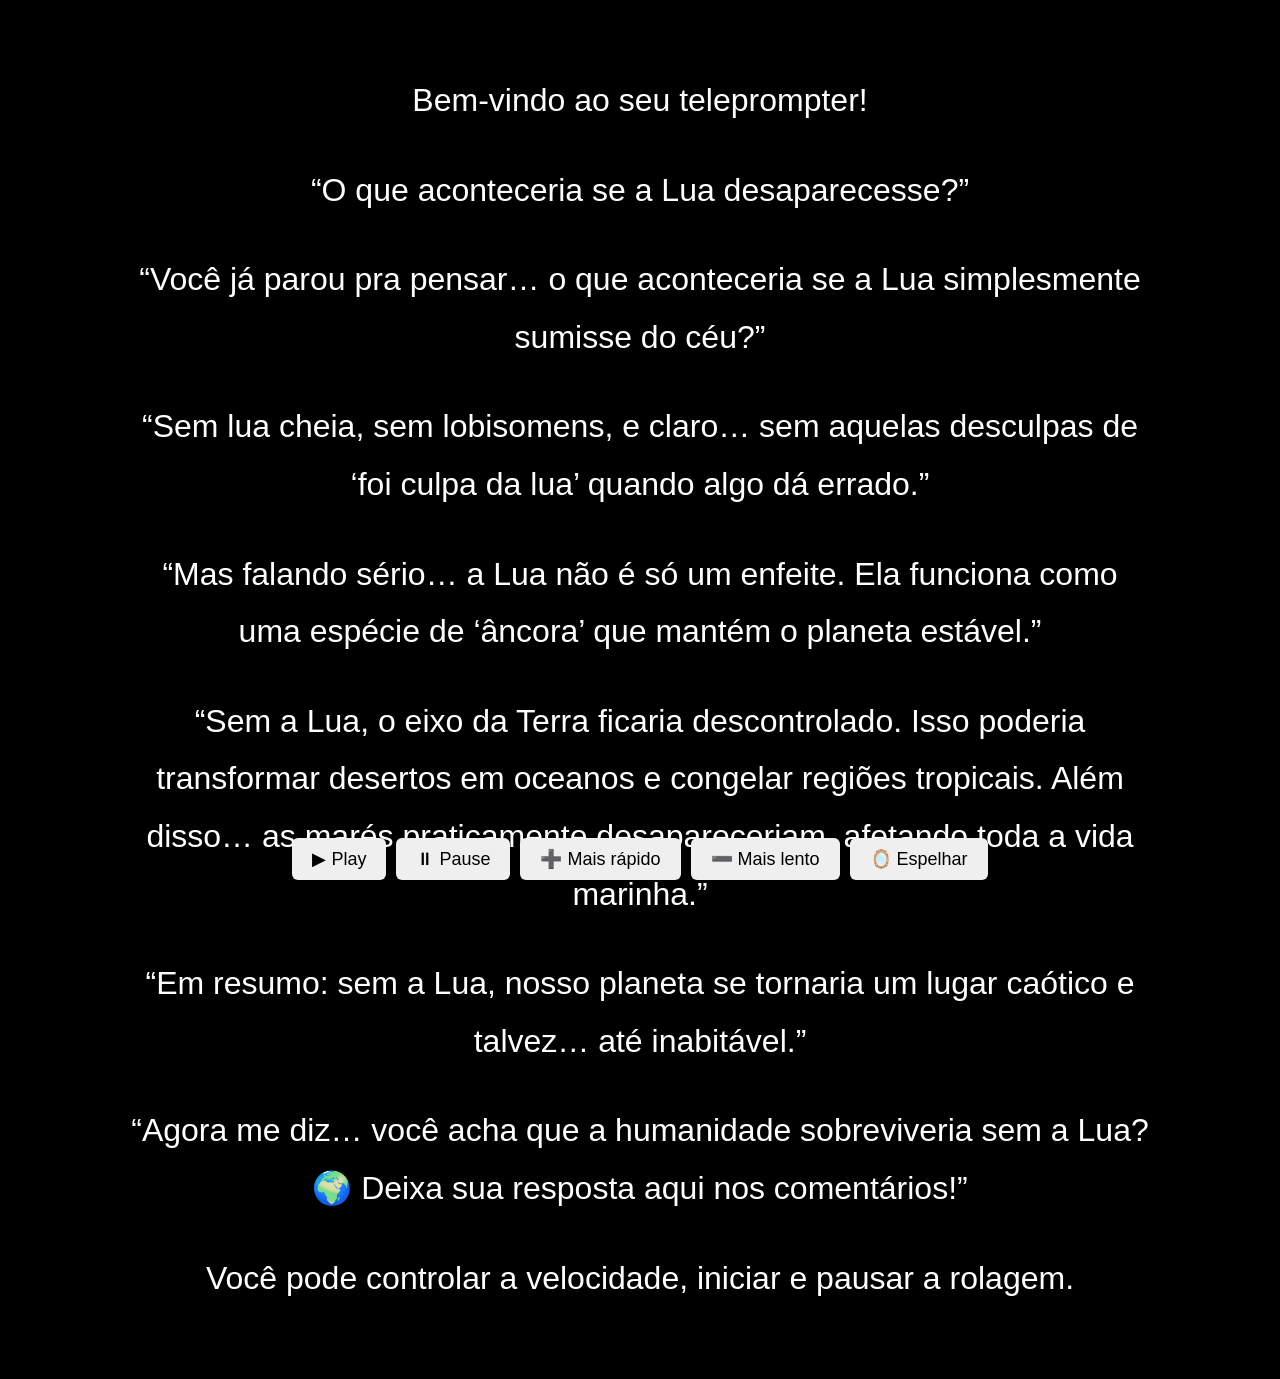
==== index.html @ d54c659e "first commit" ====
<!DOCTYPE html>
<html lang="pt-BR">
<head>
  <meta charset="UTF-8">
  <title>Teleprompter</title>
  <link rel="stylesheet" href="css/base.css">
  <link rel="stylesheet" href="css/layout.css">
  <link rel="stylesheet" href="css/components.css">
</head>
<body>
  <div id="app">
    <div id="texto">
      <p>Bem-vindo ao seu teleprompter!</p>
      <p>“O que aconteceria se a Lua desaparecesse?”</p>
      <p>“Você já parou pra pensar… o que aconteceria se a Lua simplesmente sumisse do céu?”</p>
      <p>“Sem lua cheia, sem lobisomens, e claro… sem aquelas desculpas de ‘foi culpa da lua’ quando algo dá errado.”</p>
      <p>“Mas falando sério… a Lua não é só um enfeite. Ela funciona como uma espécie de ‘âncora’ que mantém o planeta estável.”</p>
      <p>“Sem a Lua, o eixo da Terra ficaria descontrolado. Isso poderia transformar desertos em oceanos e congelar regiões tropicais. Além disso… as marés praticamente desapareceriam, afetando toda a vida marinha.”</p>
      <p>“Em resumo: sem a Lua, nosso planeta se tornaria um lugar caótico e talvez… até inabitável.”</p>
      <p>“Agora me diz… você acha que a humanidade sobreviveria sem a Lua? 🌍 Deixa sua resposta aqui nos comentários!”</p>
      <p>Você pode controlar a velocidade, iniciar e pausar a rolagem.</p>
    </div>
  </div>

  <div id="controles">
  <button id="play">▶ Play</button>
  <button id="pause">⏸ Pause</button>
  <button id="maisVelocidade">➕ Mais rápido</button>
  <button id="menosVelocidade">➖ Mais lento</button>
  <button id="espelhar">🪞 Espelhar</button>
</div>

  <script src="js/utils.js"></script>
  <script src="js/teleprompter.js"></script>
  <script src="js/main.js"></script>
</body>
</html>
---- css/base.css ----
/* Reset básico */
body, html {
  margin: 0;
  padding: 0;
  font-family: Arial, sans-serif;
  background: black;
  color: white;
}
---- css/layout.css ----
#app {
  width: 80%;
  margin: auto;
  padding: 40px;
  line-height: 1.8;
  font-size: 32px;
  text-align: center;
}

#controles {
  position: fixed;
  bottom: 20px;
  width: 100%;
  display: flex;
  justify-content: center;
  gap: 10px;
}

.espelhado {
  transform: scaleX(-1); /* espelha horizontalmente */
}
---- css/components.css ----
button {
  padding: 10px 20px;
  font-size: 18px;
  border: none;
  border-radius: 6px;
  cursor: pointer;
}
button:hover {
  opacity: 0.8;
}
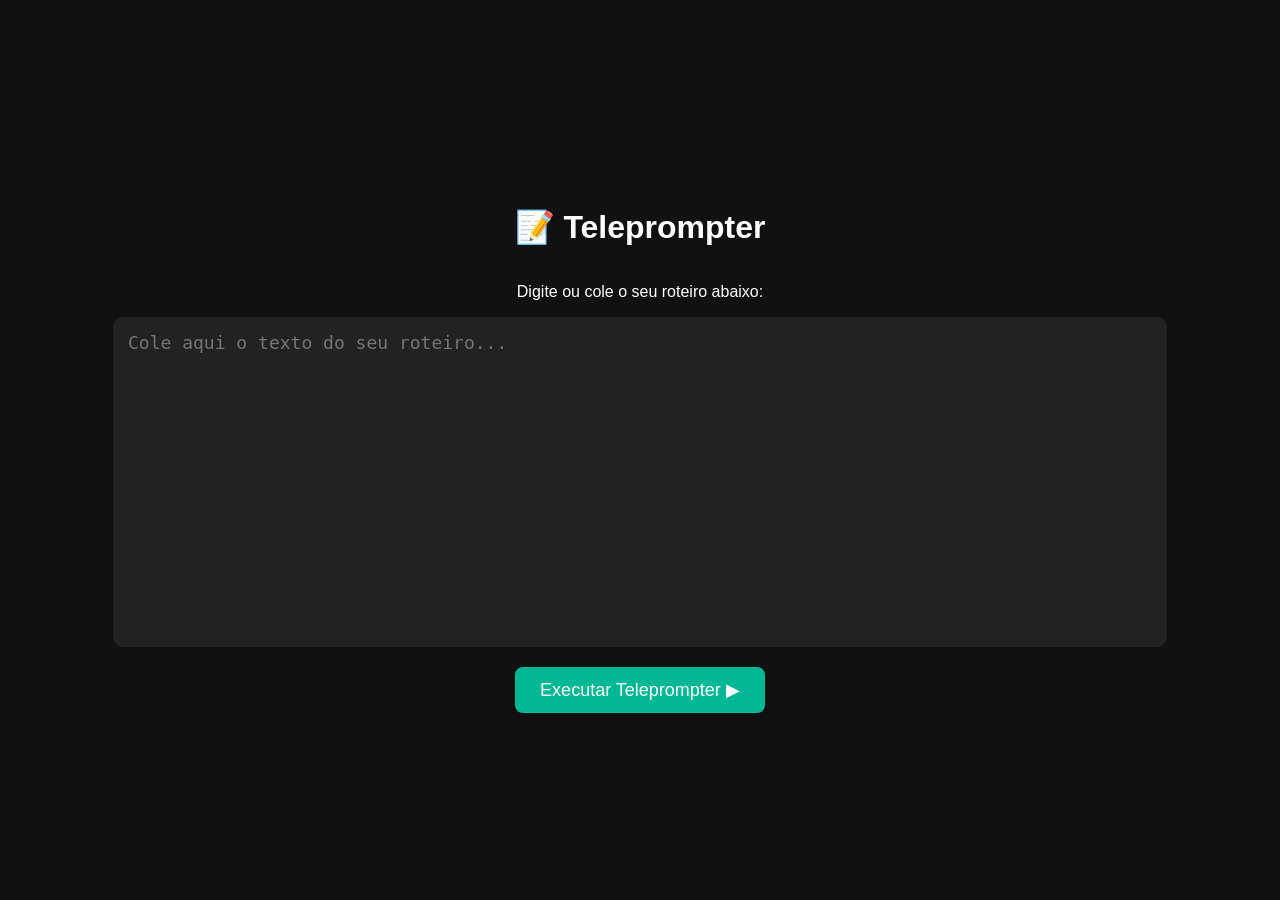
==== commit d10971cc: "Criação de caixa de texto para recebimento do texto/roteiro" ====
--- a/index.html
+++ b/index.html
@@ -2,36 +2,71 @@
 <html lang="pt-BR">
 <head>
   <meta charset="UTF-8">
-  <title>Teleprompter</title>
+  <title>Teleprompter - Roteiro</title>
   <link rel="stylesheet" href="css/base.css">
-  <link rel="stylesheet" href="css/layout.css">
-  <link rel="stylesheet" href="css/components.css">
+  <style>
+    body {
+      display: flex;
+      flex-direction: column;
+      align-items: center;
+      justify-content: center;
+      height: 100vh;
+      background: #111;
+      color: #fff;
+      font-family: Arial, sans-serif;
+    }
+  
+    textarea {
+      width: 80%;
+      height: 300px;
+      background: #222;
+      color: #fff;
+      border: none;
+      border-radius: 10px;
+      padding: 15px;
+      font-size: 18px;
+      resize: none;
+    }
+  
+    button {
+      margin-top: 20px;
+      padding: 12px 25px;
+      font-size: 18px;
+      cursor: pointer;
+      border: none;
+      border-radius: 8px;
+      background: #00b894;
+      color: white;
+      transition: background 0.3s;
+    }
+  
+    button:hover {
+      background: #019875;
+    }
+  </style>
 </head>
 <body>
-  <div id="app">
-    <div id="texto">
-      <p>Bem-vindo ao seu teleprompter!</p>
-      <p>“O que aconteceria se a Lua desaparecesse?”</p>
-      <p>“Você já parou pra pensar… o que aconteceria se a Lua simplesmente sumisse do céu?”</p>
-      <p>“Sem lua cheia, sem lobisomens, e claro… sem aquelas desculpas de ‘foi culpa da lua’ quando algo dá errado.”</p>
-      <p>“Mas falando sério… a Lua não é só um enfeite. Ela funciona como uma espécie de ‘âncora’ que mantém o planeta estável.”</p>
-      <p>“Sem a Lua, o eixo da Terra ficaria descontrolado. Isso poderia transformar desertos em oceanos e congelar regiões tropicais. Além disso… as marés praticamente desapareceriam, afetando toda a vida marinha.”</p>
-      <p>“Em resumo: sem a Lua, nosso planeta se tornaria um lugar caótico e talvez… até inabitável.”</p>
-      <p>“Agora me diz… você acha que a humanidade sobreviveria sem a Lua? 🌍 Deixa sua resposta aqui nos comentários!”</p>
-      <p>Você pode controlar a velocidade, iniciar e pausar a rolagem.</p>
-    </div>
-  </div>
+  <h1>📝 Teleprompter</h1>
+  <p>Digite ou cole o seu roteiro abaixo:</p>
+  
+  <textarea id="roteiro" placeholder="Cole aqui o texto do seu roteiro..."></textarea>
+  
+  <button id="executar">Executar Teleprompter ▶</button>
+  
+  <script>
+    document.getElementById("executar").addEventListener("click", () => {
+      const texto = document.getElementById("roteiro").value.trim();
+      if (texto === "") {
+        alert("Por favor, insira um roteiro antes de executar.");
+        return;
+      }
 
-  <div id="controles">
-  <button id="play">▶ Play</button>
-  <button id="pause">⏸ Pause</button>
-  <button id="maisVelocidade">➕ Mais rápido</button>
-  <button id="menosVelocidade">➖ Mais lento</button>
-  <button id="espelhar">🪞 Espelhar</button>
-</div>
+      // Armazena o texto no localStorage
+      localStorage.setItem("roteiro", texto);
 
-  <script src="js/utils.js"></script>
-  <script src="js/teleprompter.js"></script>
-  <script src="js/main.js"></script>
+      // Redireciona para o teleprompter
+      window.location.href = "teleprompt.html";
+    });
+      </script>
 </body>
 </html>
